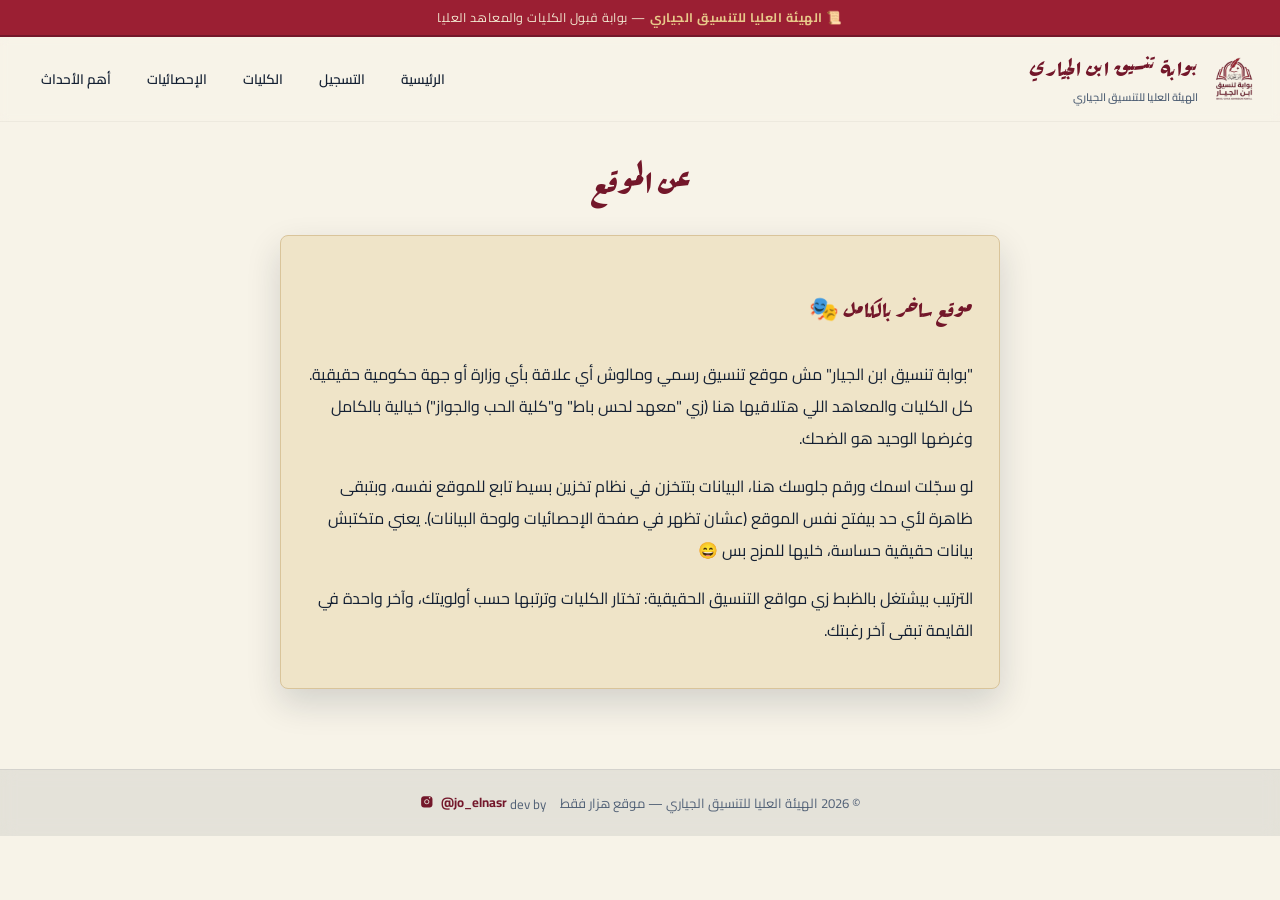
==== about.html @ 8ed94526 "first commit" ====
<!DOCTYPE html>
<html lang="ar" dir="rtl">
<head>
<meta charset="UTF-8">
<meta name="viewport" content="width=device-width, initial-scale=1.0">
<title>عن الموقع - بوابة تنسيق ابن الجياري</title>
<link rel="preconnect" href="https://fonts.googleapis.com">
<link href="https://fonts.googleapis.com/css2?family=Rakkas&family=Aref+Ruqaa:wght@400;700&family=Cairo:wght@300;400;500;600;800&display=swap" rel="stylesheet">
<link rel="stylesheet" href="style.css">
<script src="app.js" defer></script>
</head>
<body data-page="about">
<div class="ribbon">📜 <b>الهيئة العليا للتنسيق الجياري</b> — بوابة قبول الكليات والمعاهد العليا</div></div>
<header class="site">
  <div class="brand">
    <div class="seal-mini">
      <img src="logoel.png" alt="لوجو البوابة" style="width:100%;height:100%;object-fit:contain;">
    </div>
    <div>
      <h1>بوابة تنسيق ابن الجياري</h1>
      <span>الهيئة العليا للتنسيق الجياري</span>
    </div>
  </div>
  <nav class="pages">
    <a href="home.html" data-p="home">الرئيسية</a>
    <a href="register.html" data-p="register">التسجيل</a>
    <a href="colleges.html" data-p="colleges">الكليات</a>
    <a href="stats.html" data-p="stats">الإحصائيات</a>
    <a href="events.html" data-p="events">أهم الأحداث</a>
  </nav>
</header>
<main>
  <section id="page-about" class="page">
    <div class="section-head"><h2>عن الموقع</h2></div>
    <div class="about-card">
      <h3>موقع ساخر بالكامل 🎭</h3>
      <p>"بوابة تنسيق ابن الجيار" مش موقع تنسيق رسمي ومالوش أي علاقة بأي وزارة أو جهة حكومية حقيقية. كل الكليات والمعاهد اللي هتلاقيها هنا (زي "معهد لحس باط" و"كلية الحب والجواز") خيالية بالكامل وغرضها الوحيد هو الضحك.</p>
      <p>لو سجّلت اسمك ورقم جلوسك هنا، البيانات بتتخزن في نظام تخزين بسيط تابع للموقع نفسه، وبتبقى ظاهرة لأي حد بيفتح نفس الموقع (عشان تظهر في صفحة الإحصائيات ولوحة البيانات). يعني متكتبش بيانات حقيقية حساسة، خليها للمزح بس 😄</p>
      <p>الترتيب بيشتغل بالظبط زي مواقع التنسيق الحقيقية: تختار الكليات وترتبها حسب أولويتك، وآخر واحدة في القايمة تبقى آخر رغبتك.</p>
    </div>
  </section>
</main>
<footer class="site">
  <div class="footer-inner">
    <span>© 2026 الهيئة العليا للتنسيق الجياري — موقع هزار فقط</span>
    <span>dev by <a href="https://www.instagram.com/jo_elnasr" target="_blank" rel="noreferrer noopener"><svg viewBox="0 0 24 24" aria-hidden="true" focusable="false"><path d="M7 2C4.238 2 2 4.238 2 7v10c0 2.762 2.238 5 5 5h10c2.762 0 5-2.238 5-5V7c0-2.762-2.238-5-5-5H7zm10 1.5c.828 0 1.5.672 1.5 1.5S17.828 6.5 17 6.5 15.5 5.828 15.5 5 16.172 3.5 17 3.5zM12 7.5c2.481 0 4.5 2.019 4.5 4.5S14.481 16.5 12 16.5 7.5 14.481 7.5 12 9.519 7.5 12 7.5zm0 1.5a3 3 0 100 6 3 3 0 000-6z"/></svg>@jo_elnasr</a></span>
  </div>
</footer>
</body>
</html>
---- style.css ----
:root{
  --paper:#f7f3e8;
  --paper-dark:#efe4c8;
  --paper-line:#d9c49a;
  --ink:#142033;
  --ink-soft:#516176;
  --maroon:#9b1f33;
  --maroon-deep:#73172a;
  --gold:#c7942a;
  --green:#2f6b55;
  --shadow: 0 14px 34px rgba(20,32,51,.16);
  --radius: 8px;
  --display: 'Rakkas', serif;
  --seal-font: 'Aref Ruqaa', serif;
}
*{box-sizing:border-box;}
html,body{margin:0;padding:0;}
body{
  font-family:'Cairo',sans-serif;
  color:var(--ink);
  background-color:var(--paper);
  min-height:100vh;
  position:relative;
  overflow-x:hidden;
}
#page-home{
  position:relative;
  z-index:1;
  min-height:calc(100vh - 120px);
  display:flex;
  flex-direction:column;
  justify-content:center;
  padding-top:20px;
  padding-bottom:40px;
}
#page-home::before{
  content:"";
  position:absolute;
  inset:0;
  background-image:url("taalaa.jpg");
  background-size:cover;
  background-position:center;
  filter:blur(5px) brightness(.45);
  transform:scale(1.03);
  z-index:0;
}
#page-home::after{
  content:"";
  position:absolute;
  inset:0;
  background:linear-gradient(180deg, rgba(4,12,24,.45), rgba(4,12,24,.82) 65%);
  z-index:1;
}
#page-home .hero,
#page-home .nav-grid,
#page-home .hero + .nav-grid{
  position:relative;
  z-index:2;
}
#page-home .hero{padding-top:60px; padding-bottom:24px;}
#page-home .hero h2{color:#f8f3e8;}
#page-home .hero p.sub{color:rgba(242,232,208,.92); max-width:680px;}
#page-home .hero .season{
  background:rgba(255,255,255,.12);
  border-color:rgba(255,255,255,.24);
  color:#f3e6c4;
}
#page-home .nav-card{
  background:rgba(255,255,255,.12);
  border-color:rgba(255,255,255,.18);
  box-shadow:0 18px 45px rgba(0,0,0,.18);
  color:#f3e6c4;
}
#page-home .nav-card:hover{
  background:rgba(255,255,255,.17);
  box-shadow:0 22px 58px rgba(0,0,0,.22);
}
#page-home .nav-card h3{color:#f8f3e8;}
#page-home .nav-card p{color:rgba(242,232,208,.88);}
#page-home .nav-card svg{color:#f8f3e8;}
/* ============ TOP RIBBON ============ */
.ribbon{
  position:relative; z-index:2;
  background:var(--maroon);
  color:#f2e8d0;
  text-align:center;
  font-size:.78rem;
  letter-spacing:.04em;
  padding:6px 10px;
  border-bottom:2px solid var(--maroon-deep);
}
.ribbon b{color:#e8c98a;}
/* ============ NAV ============ */
header.site{
  position:relative; z-index:2;
  display:flex; align-items:center; justify-content:space-between;
  padding:14px 26px;
  border-bottom:1px solid rgba(0,0,0,0.04);
  background:transparent; backdrop-filter: blur(4px);
  flex-wrap:wrap; gap:12px;
}
.brand{display:flex; align-items:center; gap:12px; cursor:pointer;}
.brand .seal-mini{width:44px;height:44px;flex:none;}
.brand h1{font-family:var(--display); font-weight:400; font-size:1.5rem; margin:0; color:var(--maroon-deep); letter-spacing:.02em;}
.brand span{display:block; font-size:.68rem; color:var(--ink-soft); font-weight:600;}
nav.pages{display:flex; gap:6px; flex-wrap:wrap;}
nav.pages a{
  font-family:'Cairo',sans-serif; font-weight:600; font-size:.85rem;
  color:var(--ink); text-decoration:none;
  padding:8px 14px; border:1px solid transparent; border-radius:var(--radius);
  transition:.2s;
}
nav.pages a:hover, nav.pages a.active{
  border-color:var(--paper-line);
  background:var(--paper-dark);
  color:var(--maroon-deep);
}
nav.pages a.admin-link{color:var(--green); font-size:.8rem;}
/* ============ PAGES ============ */
main{position:relative; z-index:2; max-width:1080px; margin:0 auto; padding:34px 22px 80px;}
.page{display:none; animation:fadeIn .45s ease;}
.page.active{display:block;}
@keyframes fadeIn{from{opacity:0; transform:translateY(8px);} to{opacity:1; transform:translateY(0);}}

/* ---- step indicator ---- */
.steps{display:flex; justify-content:center; gap:8px; margin-bottom:30px; flex-wrap:wrap;}
.step-pill{
  display:flex; align-items:center; gap:7px;
  font-size:.78rem; font-weight:700; color:var(--ink-soft);
  padding:7px 14px; border:1px solid var(--paper-line); border-radius:20px; background:var(--paper-dark);
}
.step-pill .dot{width:20px;height:20px;border-radius:50%;background:var(--paper-line);color:#fff;display:flex;align-items:center;justify-content:center;font-size:.7rem;flex:none;}
.step-pill.done{color:var(--green); border-color:var(--green);}
.step-pill.done .dot{background:var(--green);}
.step-pill.current{color:var(--maroon-deep); border-color:var(--maroon); background:#f4e6c8;}
.step-pill.current .dot{background:var(--maroon);}

/* ---- HOME ---- */
.hero{text-align:center; padding:30px 10px 10px;}
.seal{
  width:210px; height:210px; margin:0 auto 18px; position:relative;
  animation:stampIn .8s cubic-bezier(.2,1.4,.4,1) both;
  border-radius:50%;
  overflow:hidden;
  box-shadow:0 0 0 3px rgba(255,255,255,.18), 0 0 44px rgba(0,0,0,.32);
  border:1px solid rgba(255,255,255,.18);
  background:rgba(255,255,255,.06);
}
.seal::before{
  content:"";
  position:absolute;
  inset:-14px;
  border-radius:50%;
  background:radial-gradient(circle at center, rgba(255,160,50,.24), transparent 35%);
  filter:blur(22px);
  z-index:0;
}
.seal::after{
  content:"";
  position:absolute;
  inset:0;
  border-radius:50%;
  box-shadow:0 0 0 1px rgba(255,255,255,.12), inset 0 0 45px rgba(255,255,255,.12);
  pointer-events:none;
  z-index:1;
}
.seal:before,
.seal:after{
  transition:all .4s ease;
}
.seal:hover::before{
  filter:blur(28px);
  background:radial-gradient(circle at center, rgba(255,100,20,.3), transparent 40%);
}
.seal img{
  width:100%;
  height:100%;
  object-fit:cover;
  display:block;
  position:relative;
  z-index:1;
  transform:scale(1.03);
  transition:transform .7s ease;
  filter:contrast(1.05) saturate(1.05);
}
.seal:hover img{
  transform:scale(1.07);
}

@keyframes stampIn{
  0%{transform:scale(2.2) rotate(-18deg); opacity:0;}
  60%{transform:scale(.92) rotate(4deg); opacity:1;}
  100%{transform:scale(1) rotate(-6deg); opacity:1;}
}
.hero h2{font-family:var(--display); font-weight:400; font-size:2.7rem; margin:6px 0 4px; color:var(--maroon-deep); letter-spacing:.01em;}
.hero p.sub{color:var(--ink-soft); font-size:1rem; max-width:520px; margin:0 auto 6px;}
.hero .season{
  display:inline-block; margin-top:10px; font-size:.78rem; font-weight:700;
  color:var(--green); border:1px dashed var(--green); padding:4px 12px; border-radius:20px;
}
.nav-grid{
  display:grid; grid-template-columns:repeat(3,minmax(0,1fr)); gap:18px; margin-top:38px;
}
.nav-card{width:100%;}
.full-width{grid-column:1 / -1;}
.nav-card{
  background:#fff;
  border:1px solid rgba(15,20,30,0.04);
  border-radius:12px;
  padding:20px 18px;
  text-align:right;
  text-decoration:none;
  color:var(--ink);
  position:relative;
  box-shadow:0 8px 22px rgba(20,32,51,0.06);
  transition:transform .18s, box-shadow .18s;
  overflow:hidden;
}
.nav-card::before{
  content:""; position:absolute; top:-8px; right:24px; width:16px; height:16px;
  background:var(--paper); border-radius:50%; border:1px solid var(--paper-line);
}
.nav-card::after{
  content:""; position:absolute; bottom:-8px; right:24px; width:16px; height:16px;
  background:var(--paper); border-radius:50%; border:1px solid var(--paper-line);
}
.nav-card:hover{transform:translateY(-6px); box-shadow:0 18px 40px rgba(20,32,51,0.08);}
.nav-card svg{width:34px; height:34px; color:var(--maroon); margin-bottom:12px;}
.nav-card h3{font-family:var(--display); font-weight:400; font-size:1.4rem; margin:0 0 6px; color:var(--maroon-deep);}
.nav-card p{margin:0; font-size:.82rem; color:var(--ink-soft); line-height:1.6;}
.nav-card.admin-card svg{color:var(--green);}
.nav-card.admin-card h3{color:var(--green);}

/* ---- SECTION HEADERS ---- */
.section-head{text-align:center; margin-bottom:26px;}
.section-head h2{font-family:var(--display); font-weight:400; font-size:2.2rem; color:var(--maroon-deep); margin:0 0 6px;}
.section-head p{color:var(--ink-soft); font-size:.9rem; margin:0;}
#page-university .section-head h2{color:#f8f3e8;}
#page-university .section-head p{color:rgba(242,232,208,.92);}

/* ---- REGISTER PAGE ---- */
.register-shell{max-width:760px; margin:0 auto;}
.register-hero{
  display:flex; align-items:center; gap:14px;
  background:linear-gradient(135deg, rgba(124,31,43,.95), rgba(169,129,47,.92));
  color:#f8f3e8; border-radius:var(--radius); padding:18px 20px; margin-bottom:18px;
  box-shadow:var(--shadow);
}
.register-badge{width:48px; height:48px; border-radius:50%; background:rgba(255,255,255,.18); display:grid; place-items:center; font-size:1.35rem; flex:none;}
.register-hero h3{font-family:var(--display); margin:0 0 4px; font-size:1.2rem; color:#fff7e6;}
.register-hero p{margin:0; font-size:.86rem; color:rgba(248,243,232,.92); line-height:1.7;}

/* ---- FORM (register step 1) ---- */
.form-card{
  background:var(--paper-dark); border:1px solid var(--paper-line); border-radius:var(--radius);
  padding:26px; box-shadow:var(--shadow); margin-bottom:24px; max-width:760px; margin-left:auto; margin-right:auto;
  position:relative; overflow:hidden;
}
.form-card::before{
  content:""; position:absolute; top:-28px; left:-18px; width:140px; height:140px;
  border-radius:50%; background:rgba(169,129,47,.12); pointer-events:none;
}
.form-card::after{
  content:""; position:absolute; bottom:-24px; right:-20px; width:120px; height:120px;
  border-radius:50%; background:rgba(124,31,43,.08); pointer-events:none;
}
.form-row{display:grid; grid-template-columns:repeat(3,minmax(0,1fr)); gap:14px; position:relative; z-index:1;}
.field label{display:block; font-size:.8rem; font-weight:700; margin-bottom:6px; color:var(--ink-soft);}
.field input{
  width:100%; padding:12px 13px; border:1px solid var(--paper-line); border-radius:var(--radius);
  background:#fbf6e8; font-family:'Cairo',sans-serif; font-size:1rem; color:var(--ink);
  transition:border-color .2s, box-shadow .2s;
}
.field input:focus{outline:none; border-color:var(--gold); box-shadow:0 0 0 3px rgba(169,129,47,.16);} 
.field.err input{border-color:var(--maroon);}
.field .msg{font-size:.72rem; margin-top:5px; color:var(--maroon); min-height:14px;}
.step1-submit{display:flex; justify-content:center; margin-top:20px; position:relative; z-index:1;}

@media(max-width:780px){
  .form-row{grid-template-columns:1fr;}
  .register-hero{flex-direction:column; align-items:flex-start;}
}

.rank-wrap{display:grid; grid-template-columns:1fr 1fr; gap:18px; margin-top:8px;}
@media(max-width:780px){.rank-wrap{grid-template-columns:1fr;}}
@media(max-width:780px){
  .nav-grid{grid-template-columns:1fr 1fr; gap:12px;}
}
@media(max-width:520px){
  .nav-grid{grid-template-columns:1fr;}
  header.site{padding:12px 16px;}
  main{padding:22px 14px 60px;}
}
.panel{background:var(--paper-dark); border:1px solid var(--paper-line); border-radius:var(--radius); padding:16px; box-shadow:var(--shadow);}
.panel h4{font-family:var(--display); font-weight:400; margin:0 0 10px; color:var(--maroon-deep); font-size:1.3rem;}
.search-box{width:100%; padding:9px 10px; border:1px solid var(--paper-line); border-radius:var(--radius); background:#fbf6e8; margin-bottom:10px; font-family:'Cairo',sans-serif;}
.list-scroll{max-height:420px; overflow-y:auto; padding-left:4px;}
.avail-item, .rank-item{
  display:flex; align-items:center; gap:8px;
  background:#fbf6e8; border:1px solid var(--paper-line); border-radius:var(--radius);
  padding:9px 10px; margin-bottom:7px; font-size:.83rem;
}
.avail-item{cursor:pointer; transition:.15s;}
.avail-item:hover{background:#f4e9c9; border-color:var(--gold);}
.avail-item .name{flex:1;}
.avail-item .uni, .rank-item .uni{color:var(--ink-soft); font-size:.72rem; display:block;}
.avail-item .plus{color:var(--green); font-weight:800; font-size:1.1rem;}
.rank-item{cursor:grab;}
.rank-item .handle{color:var(--gold); font-weight:900; letter-spacing:2px; cursor:grab;}
.rank-item .badge{
  width:24px; height:24px; border-radius:50%; background:var(--maroon); color:#f2e8d0;
  display:flex; align-items:center; justify-content:center; font-size:.72rem; font-weight:800; flex:none;
}
.rank-item .rm{color:var(--maroon); cursor:pointer; font-weight:900; padding:2px 6px;}
.rank-item.sortable-ghost{opacity:.35;}
.empty-note{color:var(--ink-soft); font-size:.8rem; text-align:center; padding:18px 4px;}

.submit-bar{display:flex; align-items:center; justify-content:space-between; gap:14px; margin-top:20px; flex-wrap:wrap;}
.count-note{font-size:.8rem; color:var(--ink-soft);}
button.primary{
  background:linear-gradient(180deg,var(--maroon),var(--maroon-deep)); color:#fff; border:none; padding:12px 22px; border-radius:10px;
  font-family:'Cairo',sans-serif; font-weight:700; font-size:.95rem; cursor:pointer; box-shadow:0 10px 28px rgba(124,31,43,0.12);
  transition:transform .14s, box-shadow .14s;
}
button.primary:hover{transform:translateY(-2px); box-shadow:0 12px 34px rgba(124,31,43,0.14);}
button.primary:disabled{background:#ab9c86; cursor:not-allowed; box-shadow:none;}
button.ghost{
  background:transparent; color:var(--maroon-deep); border:1px solid rgba(124,31,43,0.08); padding:10px 18px; border-radius:10px;
  font-family:'Cairo',sans-serif; font-weight:700; font-size:.88rem; cursor:pointer;
}
button.ghost:hover{background:rgba(124,31,43,0.04); border-color:rgba(124,31,43,0.12);}

/* ---- confirm / receipt page ---- */
.receipt{
  background:#fbf6e8; border:2px dashed var(--maroon); border-radius:var(--radius); padding:30px; text-align:center;
  max-width:560px; margin:0 auto; position:relative; overflow:hidden;
}

/* Result page enhancements */
.result-card{display:flex;gap:18px;align-items:center;padding:16px;border-radius:12px;background:linear-gradient(90deg, rgba(255,255,255,0.04), rgba(255,255,255,0.02));border:1px solid rgba(255,255,255,0.04);box-shadow:0 12px 30px rgba(0,0,0,.28);}
.result-card .rec-left{flex:0 0 320px;background:linear-gradient(180deg,rgba(124,31,43,.9),rgba(169,129,47,.9));color:#fff;padding:16px;border-radius:10px;}
.result-card .rec-badge{background:rgba(255,255,255,.12);display:inline-block;padding:6px 10px;border-radius:20px;font-weight:800;margin-bottom:8px;color:#ffe;}
.result-card .rec-name{margin:8px 0 6px;font-size:1.15rem;font-family:var(--display);}
.result-card .rec-uni{font-size:.9rem;opacity:.95;margin-bottom:6px;color:#fffde6}
.result-card .rec-min{font-size:.82rem;color:rgba(255,255,255,.85)}
.result-card .rec-right{flex:1;padding:6px 6px}
.result-card .rec-note{margin:6px 0 10px;color:var(--ink-soft)}
.result-card .rec-actions{display:flex;gap:10px;align-items:center}
.rec-actions .ghost{background:transparent;border:1px solid rgba(255,255,255,.12);color:#fff}
.ok{color:var(--green);font-weight:700}
.nok{color:var(--maroon);font-weight:700}

/* result page layout */
.search-wrap{max-width:900px;margin:0 auto 18px;padding:0 14px}
.result-container{max-width:920px;margin:20px auto;padding:0 14px}
.search-card .lbl{display:block;font-weight:700;color:var(--ink-soft);margin-bottom:8px}
.hint{font-size:.78rem;color:var(--ink-soft);margin-top:8px}
.result-card .rec-left{display:flex;flex-direction:column;justify-content:center}
.rec-name{font-size:1.2rem}
.rec-actions .ghost{border-color:rgba(0,0,0,0.06);color:var(--maroon-deep);background:transparent}
.rec-actions .ghost:hover{background:rgba(0,0,0,0.04)}

@media(max-width:720px){
  .result-card{flex-direction:column;align-items:stretch}
  .result-card .rec-left{flex:auto}
}

/* Certificate styles */
.certificate{display:flex;justify-content:center;padding:18px}
.cert-border{
  border:6px solid rgba(199,149,67,0.9); /* subtle gold edge */
  border-radius:12px;
  padding:22px;
  background: #fffefb;
  box-shadow: 0 8px 24px rgba(10,18,30,0.12);
  max-width:1200px; width:100%;
}
.cert-inner{
  padding:36px; border-radius:8px; position:relative; overflow:hidden;
  background: linear-gradient(180deg, rgba(255,255,255,1), rgba(250,248,243,1));
  border: 1px solid rgba(0,0,0,0.03);
}
.cert-inner-flex{display:flex; gap:32px; align-items:center;}
.cert-text-col{flex:1; min-width:0;}
.cert-seal-col{display:flex; flex-direction:column; align-items:center; gap:16px; flex:none;}
.cert-seal-img{width:160px; height:160px; margin:0;}
.cert-sig-line{width:140px; border-top:2px solid rgba(0,0,0,0.18); margin-bottom:6px; margin-inline:auto;}
@media(max-width:700px){
  .form-card{padding:14px;}
  .certificate{padding:8px;}
  .cert-border{padding:8px;}
  .cert-inner{padding:14px;}
  .cert-inner-flex{flex-direction:column; gap:12px; text-align:center;}
  .cert-text-col{text-align:center;}
  .cert-name{font-size:1.25rem !important;}
  .cert-seal-col{flex-direction:row; justify-content:center; gap:14px; width:100%;}
  .cert-seal-img{width:64px; height:64px;}
  .cert-sig-line{width:80px; margin-inline:0;}
}
.cert-inner::before{
  content:"";
  position:absolute; right:10px; top:8px; width:260px; height:260px; opacity:.06;
  background-image: radial-gradient(circle at 50% 50%, rgba(124,31,43,0.06), transparent 30%);
  transform:rotate(-18deg);
}
.college-logo{width:92px;height:92px;object-fit:contain;border-radius:50%;border:1px solid rgba(0,0,0,0.04);background:#fff;padding:6px;box-shadow:0 6px 18px rgba(20,32,51,0.06);flex:none}
.cert-head{text-align:center;font-family:var(--seal-font);font-size:1.9rem;color:var(--maroon-deep);letter-spacing:.04em;margin-bottom:6px}
.cert-present{text-align:center;color:var(--ink-soft);margin-top:8px;margin-bottom:6px}
.cert-name{text-align:center;font-family:var(--display);font-size:1.9rem;margin:6px 0;color:var(--maroon-deep);letter-spacing:.02em}
.cert-col{text-align:center;font-size:1.05rem;color:var(--maroon);margin:6px 0}
.cert-uni{text-align:center;color:var(--ink-soft);margin-bottom:10px}
.cert-footer{display:flex;justify-content:space-between;align-items:center;margin-top:22px}
.sig-line{width:220px;border-top:2px solid rgba(0,0,0,0.18);margin-bottom:6px}
.sig-name{font-size:.82rem;color:var(--ink-soft);text-align:center}
.seal{opacity:0.95}
.cert-actions .ghost{border-color:var(--paper-line);}

@media print{
  body *{visibility:hidden}
  #certificate, #certificate *{visibility:visible}
  #certificate{position:fixed;left:0;top:0;right:0;margin:0 auto}
}

.receipt .stamp{width:120px; height:120px; margin:0 auto 10px; animation:stampIn .7s cubic-bezier(.2,1.4,.4,1) both;}
.receipt h3{font-family:var(--display); font-weight:400; color:var(--maroon-deep); margin:2px 0 14px; font-size:1.7rem;}
.receipt ol{text-align:right; max-width:440px; margin:0 auto; padding-right:22px; font-size:.9rem; line-height:2;}
.receipt .rid{font-size:.78rem; color:var(--ink-soft); margin-top:16px; border-top:1px dashed var(--paper-line); padding-top:12px;}
.receipt .home-btn{margin-top:20px;}

/* ---- COLLEGES DIRECTORY ---- */
.dir-search{max-width:420px; margin:0 auto 24px; display:block; padding:11px 14px; border:1px solid var(--paper-line); border-radius:20px; background:#fbf6e8; font-family:'Cairo',sans-serif;}
.dir-grid{display:grid; grid-template-columns:repeat(auto-fill,minmax(240px,1fr)); gap:14px;}
.dir-card{background:var(--paper-dark); border:1px solid var(--paper-line); border-radius:var(--radius); padding:14px 16px; box-shadow:var(--shadow);}
.dir-card .num{font-size:.7rem; color:var(--gold); font-weight:800;}
.dir-card .name{font-family:var(--display); font-weight:400; font-size:1.2rem; color:var(--maroon-deep); margin:3px 0 4px;}
.dir-card .uni{font-size:.78rem; color:var(--ink-soft);}

/* ---- STATS ---- */
.stat-top{display:flex; gap:16px; flex-wrap:wrap; margin-bottom:26px;}
.stat-box{flex:1; min-width:170px; background:var(--paper-dark); border:1px solid var(--paper-line); border-radius:var(--radius); padding:18px; text-align:center; box-shadow:var(--shadow);}
.stat-box .n{font-family:var(--display); font-weight:400; font-size:2.3rem; color:var(--maroon-deep);}
.stat-box .l{font-size:.78rem; color:var(--ink-soft);}
.tabs{display:flex; gap:8px; margin-bottom:16px;}
.tab{padding:8px 16px; border:1px solid var(--paper-line); border-radius:20px; font-size:.82rem; font-weight:700; cursor:pointer; background:var(--paper-dark); color:var(--ink-soft);}
.tab.active{background:var(--maroon); color:#f2e8d0; border-color:var(--maroon);}
.bar-row{display:grid; grid-template-columns:26px 1fr 190px 40px; gap:10px; align-items:center; margin-bottom:9px; font-size:.82rem;}
@media(max-width:600px){
  .bar-row{grid-template-columns:20px 1fr 90px 34px; gap:6px; font-size:.75rem;}
}
.bar-row .rank{color:var(--gold); font-weight:800; text-align:center;}
.bar-row .lbl{overflow:hidden; text-overflow:ellipsis; white-space:nowrap;}
.bar-row .track{background:var(--paper-dark); border:1px solid var(--paper-line); border-radius:10px; height:16px; overflow:hidden;}
.bar-row .fill{height:100%; background:linear-gradient(90deg,var(--maroon),var(--gold));}
.bar-row .cnt{text-align:left; font-weight:800; color:var(--maroon); font-size:0.95rem; min-width:50px;}
.loading{text-align:center; color:var(--ink-soft); padding:30px; font-size:.9rem;}

/* ---- ABOUT ---- */
.about-card{background:var(--paper-dark); border:1px solid var(--paper-line); border-radius:var(--radius); padding:26px; box-shadow:var(--shadow); line-height:2; max-width:720px; margin:0 auto;}
.about-card h3{font-family:var(--display); font-weight:400; font-size:1.5rem; color:var(--maroon-deep);}

/* ---- ADMIN ---- */
.admin-gate{max-width:420px; margin:0 auto; background:var(--paper-dark); border:1px solid var(--paper-line); border-radius:var(--radius); padding:26px; text-align:center; box-shadow:var(--shadow);}
.admin-gate input{width:100%; padding:12px; border:1px solid var(--paper-line); border-radius:var(--radius); background:#fbf6e8; font-family:'Cairo',sans-serif; margin:12px 0; text-align:center;}
.admin-gate p.hint{font-size:.72rem; color:var(--ink-soft);}
.admin-table-wrap{overflow-x:auto; background:var(--paper-dark); border:1px solid var(--paper-line); border-radius:var(--radius); box-shadow:var(--shadow);}
table.admin-table{width:100%; border-collapse:collapse; font-size:.82rem;}
table.admin-table th, table.admin-table td{padding:10px 12px; text-align:right; border-bottom:1px solid var(--paper-line); vertical-align:top;}
table.admin-table th{background:var(--maroon); color:#f2e8d0; font-family:'Cairo',sans-serif; font-weight:700; position:sticky; top:0;}
table.admin-table tr:nth-child(even){background:rgba(255,255,255,.35);}
table.admin-table .choices{max-width:340px; font-size:.76rem; color:var(--ink-soft); line-height:1.6;}
.admin-toolbar{display:flex; justify-content:space-between; align-items:center; margin-bottom:14px; gap:10px; flex-wrap:wrap;}
.admin-toolbar input{padding:9px 12px; border:1px solid var(--paper-line); border-radius:20px; background:#fbf6e8; min-width:220px;}

footer.site{
  position:relative;
  z-index:2;
  text-align:center;
  padding:20px 22px;
  font-size:.82rem;
  color:var(--ink-soft);
  border-top:1px solid rgba(20,32,51,.08);
  background:rgba(20,32,51,.08);
  backdrop-filter:blur(8px);
}
footer.site .footer-inner{
  display:flex;
  align-items:center;
  justify-content:center;
  flex-wrap:wrap;
  gap:14px;
  max-width:1080px;
  margin:0 auto;
}
footer.site .footer-inner span,
footer.site .footer-inner a{
  color:inherit;
}
footer.site .footer-inner a{
  text-decoration:none;
  font-weight:700;
  color:var(--maroon-deep);
  display:inline-flex;
  align-items:center;
  gap:8px;
  direction:ltr;
  unicode-bidi:embed;
}
footer.site .footer-inner a svg{
  width:.85rem;
  height:.85rem;
  vertical-align:middle;
  fill:currentColor;
}
footer.site .footer-inner a:hover{
  text-decoration:underline;
}

/* ---- UNIVERSITY PAGE ---- */
#page-university{
  position:relative;
  z-index:1;
  min-height:calc(100vh - 120px);
  display:flex;
  flex-direction:column;
  justify-content:flex-start;
  padding-top:20px;
  padding-bottom:40px;
}
#page-university::before{
  content:"";
  position:absolute;
  inset:0;
  background-image:url("lolol.jpg");
  background-size:cover;
  background-position:center;
  filter:blur(1px) brightness(.7);
  transform:scale(1.03);
  z-index:0;
}
#page-university::after{
  content:"";
  position:absolute;
  inset:0;
  background:linear-gradient(180deg, rgba(4,12,24,.3), rgba(4,12,24,.7) 65%);
  z-index:1;
}
#page-university .section-head,
#page-university .uni-card,
#page-university .uni-double,
#page-university .uni-motto{
  position:relative;
  z-index:2;
}
.uni-card{
  background:rgba(255,255,255,.12);
  border:1px solid rgba(255,255,255,.18);
  border-radius:var(--radius);
  padding:26px; 
  box-shadow:0 18px 45px rgba(0,0,0,.18);
  margin-bottom:24px; 
  max-width:900px; 
  margin-left:auto; 
  margin-right:auto;
  position:relative; 
  overflow:hidden;
}
.uni-card::before{
  content:""; position:absolute; top:-28px; left:-18px; width:140px; height:140px;
  border-radius:50%; background:rgba(255,160,50,.12); pointer-events:none;
}
.uni-card::after{
  content:""; position:absolute; bottom:-24px; right:-20px; width:120px; height:120px;
  border-radius:50%; background:rgba(255,255,255,.06); pointer-events:none;
}
.uni-card h3{font-family:var(--display); font-weight:400; font-size:1.6rem; color:#f8f3e8; margin:0 0 16px; position:relative; z-index:1;}
.uni-card p{font-size:.95rem; color:rgba(242,232,208,.9); line-height:1.8; margin:0; position:relative; z-index:1;}
.uni-card ul{margin:10px 0 0; padding-right:20px; position:relative; z-index:1;}
.uni-card li{font-size:.95rem; color:#f3e6c4; line-height:1.8; margin-bottom:8px;}

.uni-double{
  display:grid; grid-template-columns:repeat(2,1fr); gap:24px; margin-bottom:24px; max-width:900px; margin-left:auto; margin-right:auto;
}
.uni-double .uni-card{margin-bottom:0;}

.uni-colleges{display:grid; grid-template-columns:1fr 1fr; gap:24px; position:relative; z-index:1; margin-top:16px;}
.college-section h4{font-family:var(--display); font-weight:400; font-size:1.2rem; color:#ffe; margin:0 0 12px; border-bottom:2px solid #c7942a; padding-bottom:8px;}
.college-section ul{margin:0; padding-right:16px; list-style:none;}
.college-section li{font-size:.95rem; color:#f3e6c4; line-height:1.8; padding-right:8px; position:relative;}
.college-section li::before{content:"▪"; color:#c7942a; margin-left:8px;}

.uni-motto{
  text-align:center; margin:40px auto; max-width:900px; padding:32px; 
  background:rgba(255,255,255,.12);
  border:2px solid rgba(255,255,255,.24);
  border-radius:var(--radius); 
  position:relative;
  box-shadow:0 18px 45px rgba(0,0,0,.18);
}
.motto-text{
  font-family:var(--display); font-weight:400; font-size:2rem; color:#fff7e6; margin:0 0 12px;
  letter-spacing:.02em;
}
.motto-desc{font-size:.95rem; color:rgba(242,232,208,.9); margin:0;}

@media(max-width:780px){
  .uni-double{grid-template-columns:1fr;}
  .uni-colleges{grid-template-columns:1fr;}
  .motto-text{font-size:1.6rem;}
}
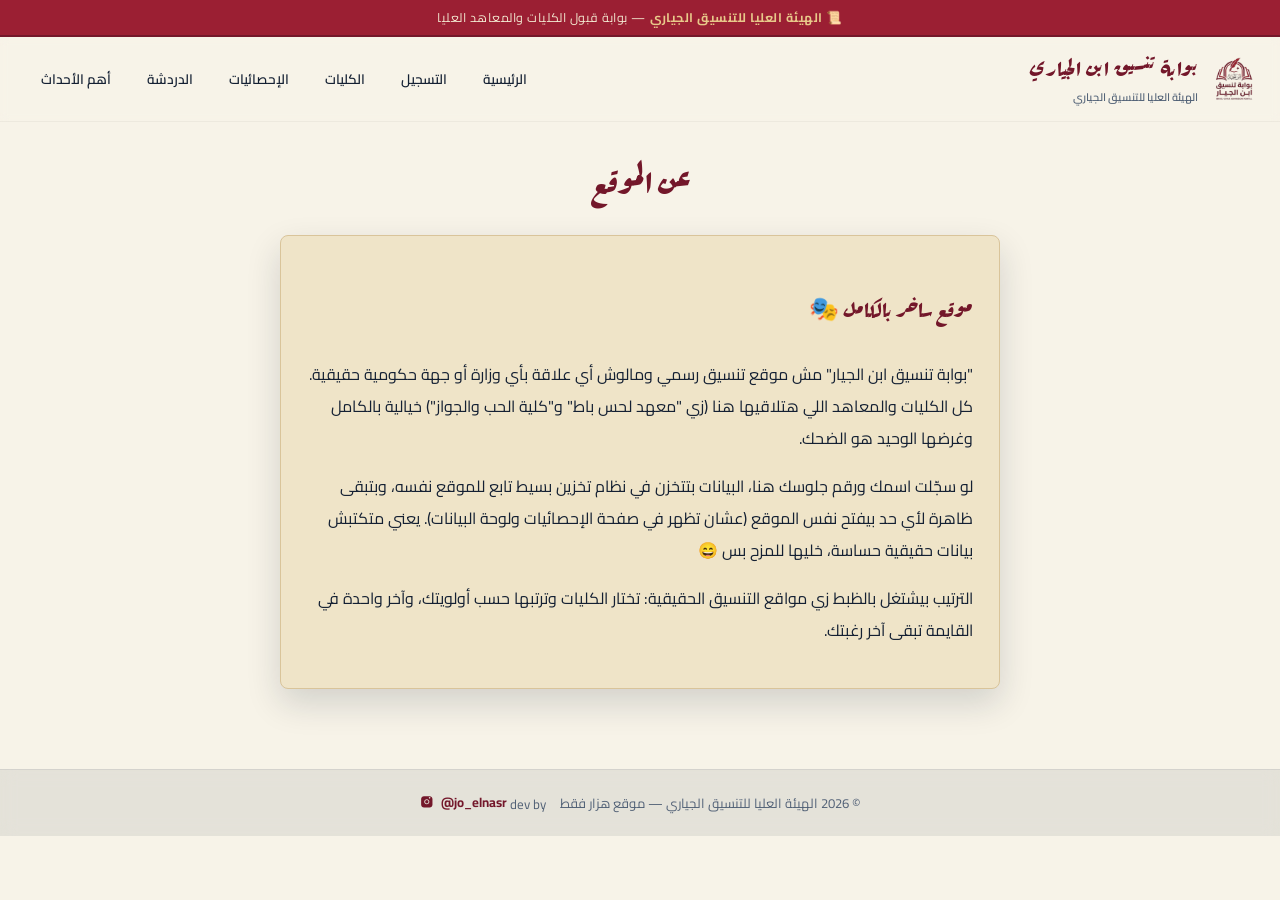
==== commit 1f884c62: "Force update" ====
--- a/about.html
+++ b/about.html
@@ -26,6 +26,7 @@
     <a href="register.html" data-p="register">التسجيل</a>
     <a href="colleges.html" data-p="colleges">الكليات</a>
     <a href="stats.html" data-p="stats">الإحصائيات</a>
+    <a href="chat.html" data-p="chat">الدردشة</a>
     <a href="events.html" data-p="events">أهم الأحداث</a>
   </nav>
 </header>
@@ -46,5 +47,17 @@
     <span>dev by <a href="https://www.instagram.com/jo_elnasr" target="_blank" rel="noreferrer noopener"><svg viewBox="0 0 24 24" aria-hidden="true" focusable="false"><path d="M7 2C4.238 2 2 4.238 2 7v10c0 2.762 2.238 5 5 5h10c2.762 0 5-2.238 5-5V7c0-2.762-2.238-5-5-5H7zm10 1.5c.828 0 1.5.672 1.5 1.5S17.828 6.5 17 6.5 15.5 5.828 15.5 5 16.172 3.5 17 3.5zM12 7.5c2.481 0 4.5 2.019 4.5 4.5S14.481 16.5 12 16.5 7.5 14.481 7.5 12 9.519 7.5 12 7.5zm0 1.5a3 3 0 100 6 3 3 0 000-6z"/></svg>@jo_elnasr</a></span>
   </div>
 </footer>
+<script>
+  atOptions = {
+    'key' : '3800fe7ab4d15a41b45fb63ee847b402',
+    'format' : 'iframe',
+    'height' : 300,
+    'width' : 160,
+    'params' : {}
+  };
+</script>
+<script src="https://www.highperformanceformat.com/3800fe7ab4d15a41b45fb63ee847b402/invoke.js"></script>
+<script async="async" data-cfasync="false" src="https://pl30528173.effectivecpmnetwork.com/27974ae5f5b2426d6f36801f30c3a660/invoke.js"></script>
+<div id="container-27974ae5f5b2426d6f36801f30c3a660"></div>
 </body>
 </html>
--- a/style.css
+++ b/style.css
@@ -288,9 +288,212 @@
 }
 @media(max-width:520px){
   .nav-grid{grid-template-columns:1fr;}
+  .chat-page-head{flex-direction:column; align-items:flex-start;}
+  .chat-login-bar{flex-direction:column;}
   header.site{padding:12px 16px;}
   main{padding:22px 14px 60px;}
 }
+
+.chat-page-card{
+  max-width:920px; margin:0 auto; background:linear-gradient(180deg, #fffdf8 0%, #fdf5e8 100%);
+  border:1px solid rgba(199,148,42,.22); border-radius:22px; box-shadow:0 18px 40px rgba(20,32,51,.12);
+  overflow:hidden;
+}
+.chat-page-head{
+  display:flex; justify-content:space-between; align-items:center; gap:12px; padding:18px 20px;
+  background:linear-gradient(135deg, rgba(124,31,43,.98), rgba(169,129,47,.95)); color:#fff;
+}
+.chat-page-head strong{display:block; font-size:1.05rem;}
+.chat-page-head p{margin:4px 0 0; font-size:.84rem; color:rgba(255,255,255,.9);}
+.chat-login-bar{display:flex; gap:8px; padding:14px 16px; border-bottom:1px solid rgba(199,148,42,.18); background:#fdf8eb;}
+.chat-login-bar input{flex:1; border:1px solid rgba(199,148,42,.25); background:#fff;}
+.chat-login-btn{border:none; border-radius:10px; background:var(--maroon); color:#fff; padding:10px 14px; cursor:pointer; font-weight:700;}
+.chat-user-badge{padding:12px 16px; background:#f7efe1; color:var(--ink-soft); border-bottom:1px solid rgba(199,148,42,.18); font-size:.84rem;}
+.chat-user-badge strong{color:var(--maroon-deep);}
+.chat-page-messages{
+  max-height:460px; overflow:auto; padding:16px; background:linear-gradient(180deg, #fcf8ef 0%, #f7eee0 100%);
+  display:flex; flex-direction:column; gap:10px;
+}
+.chat-page-form{padding:16px; border-top:1px solid rgba(199,148,42,.18); background:#fffdf8; display:flex; flex-direction:column; gap:8px;}
+.chat-reply-preview{
+  background:rgba(255,250,236,.95);
+  border:1px solid rgba(224,182,34,.3);
+  border-radius:14px;
+  padding:12px 14px;
+  margin:0 16px 10px;
+  color:var(--ink);
+}
+.chat-reply-preview-header{
+  display:flex;
+  justify-content:space-between;
+  align-items:center;
+  gap:10px;
+  margin-bottom:6px;
+  font-weight:800;
+  color:#7d5503;
+}
+.chat-reply-preview-body{
+  font-size:.9rem;
+  color:var(--ink-soft);
+  line-height:1.5;
+  padding:8px 10px;
+  background:rgba(255,255,255,.85);
+  border-radius:12px;
+}
+.chat-reply-cancel{
+  border:none;
+  background:rgba(199,148,42,.12);
+  color:#7a4b00;
+  padding:6px 10px;
+  border-radius:999px;
+  font-size:.82rem;
+  font-weight:700;
+  cursor:pointer;
+  margin-left:auto;
+}
+.chat-reply-cancel:hover{background:rgba(199,148,42,.22);}
+.chat-reply-btn{
+  border:none;
+  background:rgba(237,232,185,.9);
+  color:#7d5503;
+  padding:6px 10px;
+  border-radius:999px;
+  font-size:.82rem;
+  font-weight:700;
+  cursor:pointer;
+  transition:transform .2s, background .2s;
+}
+.chat-reply-btn:hover{background:rgba(237,232,185,1); transform:translateY(-1px);}
+.chat-message-reply{
+  padding:10px 12px;
+  margin-bottom:10px;
+  border-left:3px solid #d9c49a;
+  background:rgba(255,255,255,.85);
+  border-radius:12px;
+}
+.chat-message-reply strong{display:block; margin-bottom:4px; font-size:.88rem; color:#7d5503;}
+.chat-message-reply span{color:var(--ink-soft); font-size:.86rem; line-height:1.6;}
+.chat-bubble{
+  background:#fff; border:1px solid rgba(199,148,42,.18); border-radius:14px; padding:12px 13px;
+  box-shadow:0 8px 18px rgba(20,32,51,.05);
+}
+.chat-bubble{
+  background:#fff; border:1px solid rgba(199,148,42,.18); border-radius:14px; padding:12px 13px;
+  box-shadow:0 8px 18px rgba(20,32,51,.05);
+  position:relative;
+  max-width:760px;
+  width:min(100%,760px);
+  margin:0 auto;
+  word-break:break-word;
+}
+.chat-bubble-admin{
+  background:linear-gradient(135deg, #fff9d9 0%, #fce49f 100%);
+  border:1px solid #d8a93a;
+  box-shadow:0 10px 22px rgba(199,148,42,.18);
+  overflow:hidden;
+}
+.chat-bubble-moderator{
+  background:linear-gradient(145deg, #f4f4f7 0%, #e6e8ee 100%);
+  border:1px solid rgba(156,159,175,.35);
+  box-shadow:0 10px 20px rgba(17,24,39,.08);
+}
+.chat-moderator-badge{
+  display:inline-block; margin-right:6px; padding:2px 8px; border-radius:999px;
+  background:linear-gradient(135deg, #d9dbe3, #f5f6fa);
+  color:#4e5463; font-weight:800; font-size:.72rem;
+  box-shadow:0 2px 10px rgba(15,23,42,.08);
+}
+.chat-moderator-btn{
+  border:none; background:rgba(120,130,156,.12); color:#293042; padding:6px 10px; border-radius:999px;
+  font-size:.78rem; font-weight:700; cursor:pointer; transition:transform .2s, background .2s;
+}
+.chat-moderator-btn:hover{background:rgba(120,130,156,.18); transform:translateY(-1px);}
+.chat-deleting .chat-bubble{
+  animation:chat-delete-flash .25s ease-in-out;
+}
+@keyframes chat-delete-flash{
+  0%{opacity:1; transform:scale(1);}
+  50%{opacity:.4; transform:scale(.98);}
+  100%{opacity:1; transform:scale(1);}
+}
+.chat-bubble-pinned{
+  border-color:#e0b622;
+  box-shadow:0 14px 26px rgba(232,176,37,.22);
+  background:linear-gradient(145deg, #fff8e2 0%, #fff1c4 100%);
+}
+#chat-pinned-message{
+  padding:16px 16px 0 16px;
+  margin-bottom:10px;
+  background:linear-gradient(180deg, rgba(255,250,236,.95), rgba(255,245,217,.95));
+  border-bottom:1px solid rgba(224,182,34,.3);
+}
+#chat-pinned-message .chat-pinned-heading{
+  display:flex;
+  align-items:center;
+  justify-content:space-between;
+  gap:10px;
+  padding-bottom:10px;
+  margin-bottom:6px;
+  border-bottom:1px solid rgba(224,182,34,.22);
+}
+#chat-pinned-message .chat-pinned-label{
+  color:#7d5503;
+  font-weight:800;
+  font-size:.9rem;
+}
+#chat-pinned-message .chat-pinned-note{
+  color:var(--ink-soft);
+  font-size:.82rem;
+}
+.chat-pin-icon{
+  display:flex; align-items:center; justify-content:center; width:34px; height:34px; font-size:1.2rem; margin-right:10px; background:rgba(255,255,255,.95); border-radius:50%; box-shadow:0 4px 10px rgba(0,0,0,.08);
+}
+.chat-meta-time{display:flex; flex-direction:column; align-items:flex-end; gap:2px; text-align:right;}
+.chat-time{font-weight:800; color:var(--ink);}
+.chat-date{font-size:.72rem; color:var(--ink-soft);}
+.chat-bubble-admin::before{
+  content:"";
+  position:absolute; inset:0;
+  background:linear-gradient(90deg, transparent, rgba(255,255,255,.55), transparent);
+  transform:translateX(-100%);
+  animation:shine 2.4s infinite;
+}
+.chat-pin-badge{
+  display:inline-block; margin:10px 0 0; padding:6px 8px; border-radius:999px;
+  background:rgba(232,176,37,.12); color:#7d5503; font-size:.78rem; font-weight:800;
+}
+.chat-admin-badge{
+  display:inline-block; margin-right:6px; padding:2px 8px; border-radius:999px;
+  background:linear-gradient(135deg, #d4af37, #fff3b0);
+  color:#7a4b00; font-weight:800; font-size:.72rem;
+  box-shadow:0 4px 10px rgba(212,175,55,.25);
+}
+.admin-badge{
+  color:#ffd700; font-weight:900; text-shadow:0 0 12px rgba(255,215,0,.85); letter-spacing:.08em;
+  text-transform:uppercase; display:inline-flex; align-items:center; gap:4px;
+}
+.chat-meta{display:flex; justify-content:space-between; gap:10px; font-size:.76rem; color:var(--ink-soft); margin-bottom:6px; align-items:flex-start;}
+.chat-meta > div{display:flex; flex-direction:column; gap:2px;}
+.chat-meta-actions{display:flex; align-items:center; gap:8px;}
+.chat-delete-btn{border:none; background:rgba(212,175,55,.1); color:#5a3700; padding:6px 10px; border-radius:999px; font-size:.78rem; font-weight:700; cursor:pointer; transition:transform .2s, background .2s;}
+.chat-delete-btn:hover{background:rgba(212,175,55,.22); transform:translateY(-1px);}
+.chat-pin-btn{border:none; background:rgba(255,255,255,.92); color:#7a4b00; padding:6px 10px; border-radius:999px; font-size:.78rem; font-weight:700; cursor:pointer; box-shadow:0 2px 8px rgba(212,175,55,.18); transition:transform .2s, background .2s;}
+.chat-pin-btn:hover{background:rgba(255,255,255,1); transform:translateY(-1px);}
+.chat-react-btn{border:1px solid rgba(199,148,42,.3); background:rgba(255,255,255,.94); color:#3c2e1f; padding:6px 10px; border-radius:999px; font-size:.88rem; font-weight:700; cursor:pointer; margin-right:6px; box-shadow:0 1px 4px rgba(90,55,0,.08); transition:background .2s, transform .2s, border-color .2s;}
+.chat-react-btn:hover{background:rgba(255,255,255,1); transform:translateY(-1px); border-color:rgba(199,148,42,.6);}
+.chat-react-btn.reacted{background:linear-gradient(135deg, #fff7d1, #fff2b3); color:#7a4b00;}
+.chat-reaction-row{margin-top:12px; display:flex; flex-wrap:wrap; gap:8px; background:rgba(255,255,255,.95); padding:10px 12px; border-radius:14px; border:1px solid rgba(199,148,42,.16);}
+.chat-reaction-summary{margin-top:10px; display:flex; gap:8px; flex-wrap:wrap;}
+.chat-reaction-summary-item{background:rgba(255,255,255,.9); border:1px solid rgba(199,148,42,.16); border-radius:999px; padding:6px 10px; font-size:.82rem; color:#7a4b00;}
+.chat-reaction-toggle{border:none; background:rgba(255,255,255,.92); color:#7a4b00; width:34px; height:34px; border-radius:50%; font-size:1.05rem; cursor:pointer; display:flex; align-items:center; justify-content:center; box-shadow:0 3px 8px rgba(20,32,51,.12); transition:transform .2s, background .2s;}
+.chat-reaction-toggle:hover{transform:translateY(-1px); background:rgba(255,255,255,1);}
+.chat-react-btn{border:1px solid rgba(199,148,42,.3); background:rgba(255,255,255,.94); color:#3c2e1f; padding:6px 10px; border-radius:999px; font-size:.88rem; font-weight:700; cursor:pointer; margin-right:6px; box-shadow:0 1px 4px rgba(90,55,0,.08); transition:background .2s, transform .2s, border-color .2s;}
+.chat-react-btn:hover{background:rgba(255,255,255,1); transform:translateY(-1px); border-color:rgba(199,148,42,.6);}
+.chat-react-btn.reacted{background:linear-gradient(135deg, #fff7d1, #fff2b3); color:#7a4b00;}
+.chat-college{font-size:.74rem; color:var(--green); font-weight:700;}
+.chat-message-text{font-size:.95rem; color:var(--ink); line-height:1.7;}
+.chat-empty{font-size:.9rem; color:var(--ink-soft); text-align:center; padding:12px 0;}
+@keyframes shine{0%{transform:translateX(-100%);} 100%{transform:translateX(100%);}}
 .panel{background:var(--paper-dark); border:1px solid var(--paper-line); border-radius:var(--radius); padding:16px; box-shadow:var(--shadow);}
 .panel h4{font-family:var(--display); font-weight:400; margin:0 0 10px; color:var(--maroon-deep); font-size:1.3rem;}
 .search-box{width:100%; padding:9px 10px; border:1px solid var(--paper-line); border-radius:var(--radius); background:#fbf6e8; margin-bottom:10px; font-family:'Cairo',sans-serif;}
@@ -305,8 +508,9 @@
 .avail-item .name{flex:1;}
 .avail-item .uni, .rank-item .uni{color:var(--ink-soft); font-size:.72rem; display:block;}
 .avail-item .plus{color:var(--green); font-weight:800; font-size:1.1rem;}
-.rank-item{cursor:grab;}
-.rank-item .handle{color:var(--gold); font-weight:900; letter-spacing:2px; cursor:grab;}
+.rank-item{cursor:default;}
+.rank-item .handle{color:var(--gold); font-weight:800; letter-spacing:0; cursor:pointer; display:inline-block; width:22px; text-align:center; font-size:1.05rem;}
+.rank-item .handle:hover{transform:translateY(-2px);}
 .rank-item .badge{
   width:24px; height:24px; border-radius:50%; background:var(--maroon); color:#f2e8d0;
   display:flex; align-items:center; justify-content:center; font-size:.72rem; font-weight:800; flex:none;
